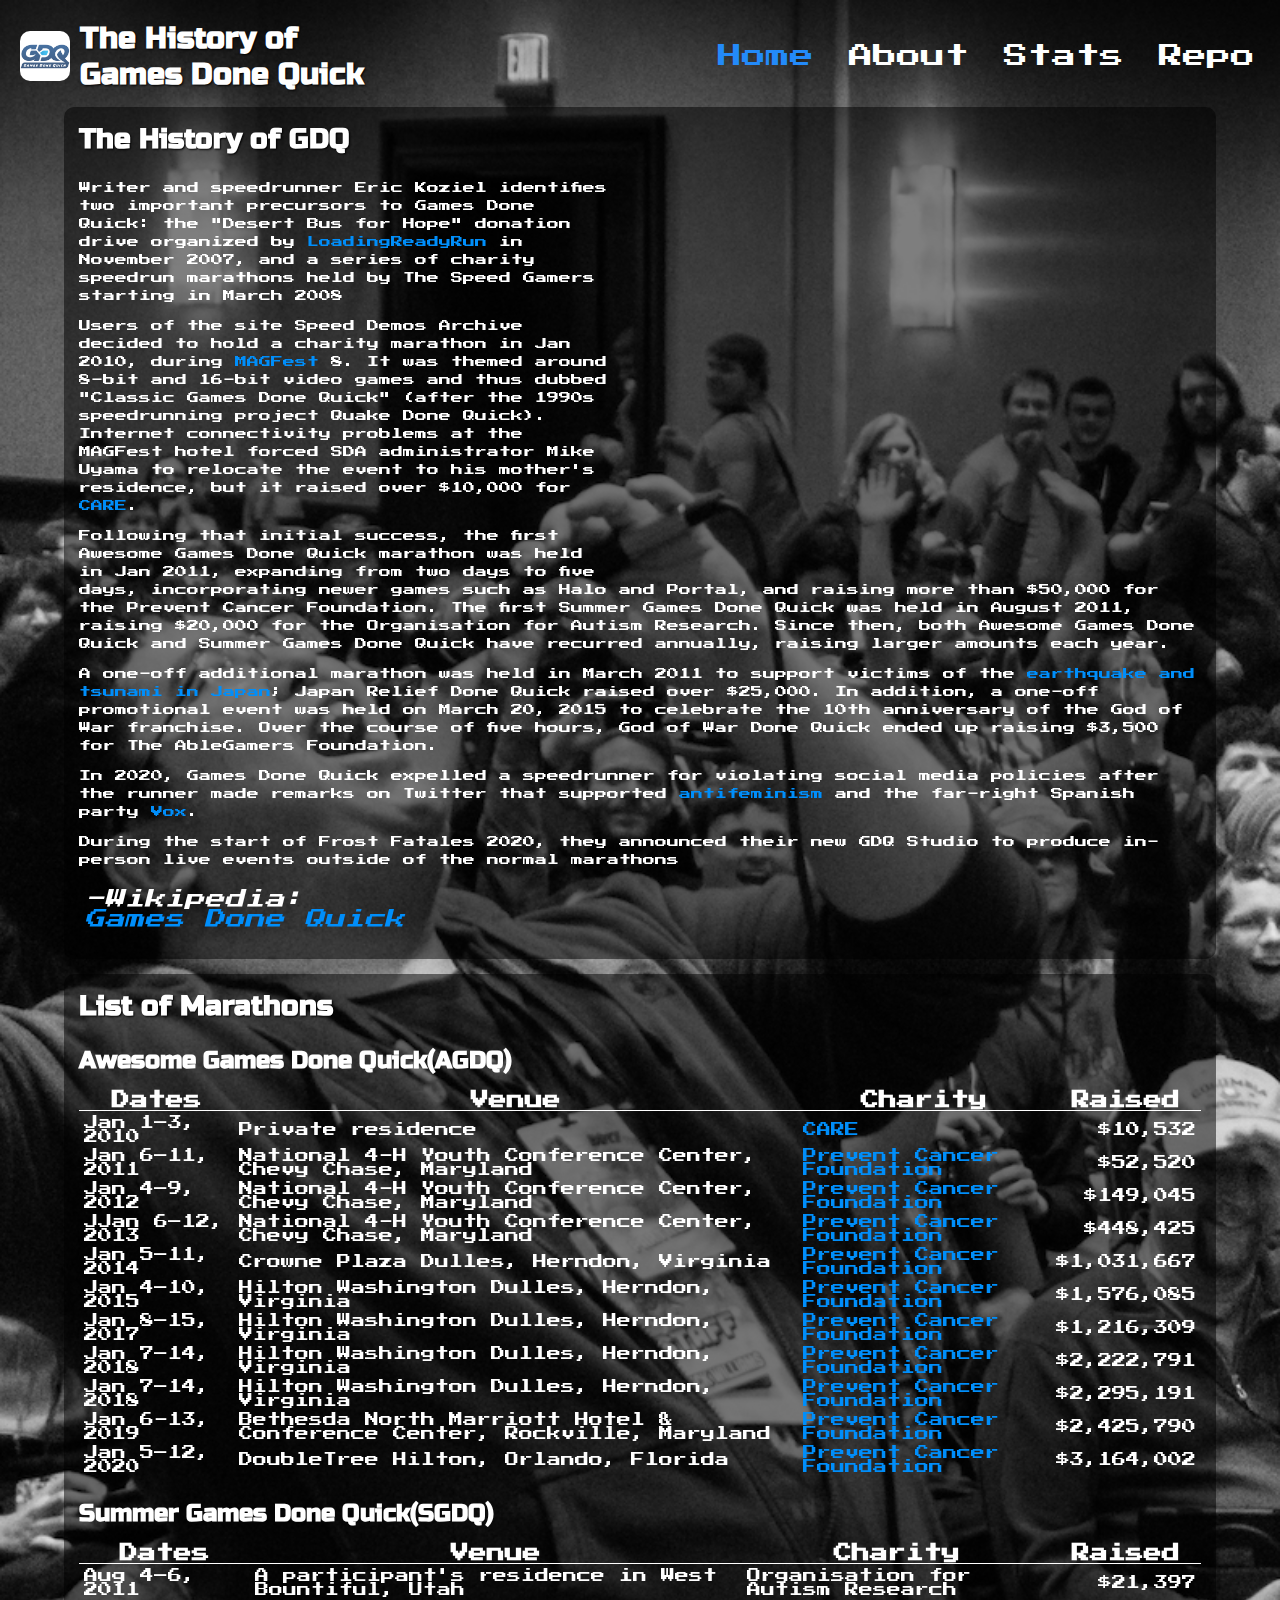
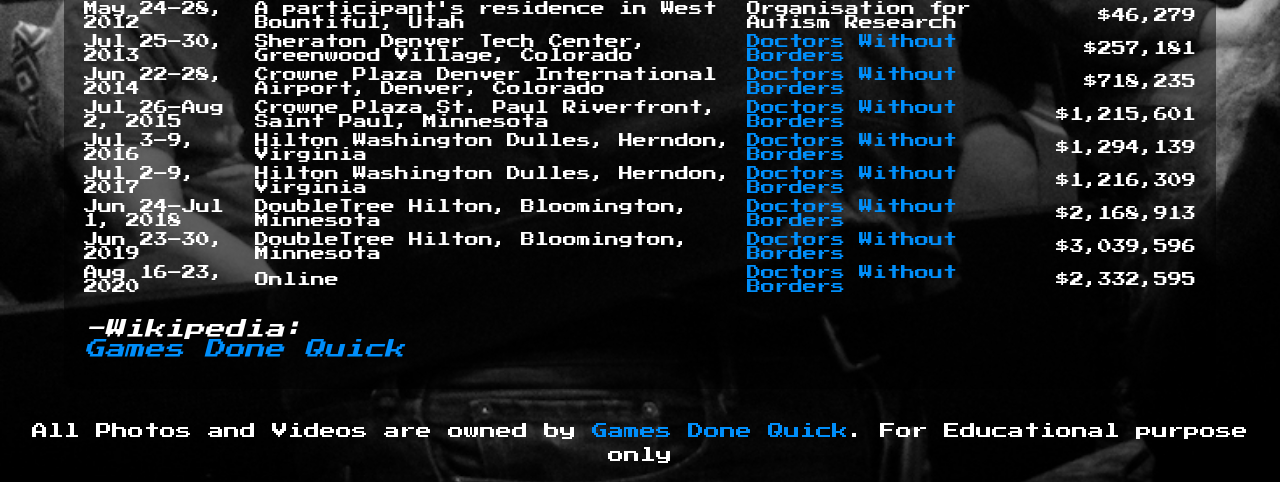
==== index.html @ 73c03f0b "initialize" ====
<!DOCTYPE html>
<html lang="en">
<head>
    <meta charset="UTF-8">
    <meta name="viewport" content="width=device-width, initial-scale=1.0">
    <title>History of Games Done Quick</title>
    <link rel="stylesheet" href="https://necolas.github.io/normalize.css/latest/normalize.css" crossorigin="anonymous">
    <link rel="stylesheet" href="https://use.fontawesome.com/releases/v5.14.0/css/all.css" integrity="sha384-HzLeBuhoNPvSl5KYnjx0BT+WB0QEEqLprO+NBkkk5gbc67FTaL7XIGa2w1L0Xbgc" crossorigin="anonymous">
    <link href="https://fonts.googleapis.com/css2?family=Press+Start+2P&family=Russo+One&display=swap" rel="stylesheet">
    <link rel="shortcut icon" href="images/favicon.ico">
    <link rel="stylesheet" href="styles/style.css">
    <script src="scripts/index.js" defer></script>
</head>
<body>
    <div class="wrapper">
        <header>
            <div class="title">
                <span class="logo"></span>
                <h1>The History of <br>Games Done Quick</h1>
            </div>

            <div id="nav-button">
                <i class="fas fa-bars"></i>
                <span class="sr-only">Menu</span>
            </div>

            <nav id="nav-menu">
                <ul>
                    <li><a href="#" class="current-page">Home</a></li>
                    <li><a href="about.html">About</a></li>
                    <li><a href="stats.html">Stats</a></li>
                    <li><a href="https://github.com/rowaxl/WAMD401/tree/master/0820_project" target="_blank">Repo</a></li>
                </ul>
            </nav>
        </header>

        <main>
            <section>
                <article class="history">
                    <h2>The History of GDQ</h2>

                    <iframe class="video-history" src="https://www.youtube.com/embed/3biU0YiYMjQ" frameborder="0" allow="accelerometer; autoplay; encrypted-media; gyroscope; picture-in-picture" allowfullscreen></iframe>
                    
                    <blockquote cite="https://en.wikipedia.org/wiki/Games_Done_Quick#History">
                        <p>Writer and speedrunner Eric Koziel identifies two important precursors to Games Done Quick: the "Desert Bus for Hope" donation drive organized by <a href="https://en.wikipedia.org/wiki/LoadingReadyRun" target="_blank">LoadingReadyRun</a> in November 2007, and a series of charity speedrun marathons held by The Speed Gamers starting in March 2008</p>
                        <p>Users of the site Speed Demos Archive decided to hold a charity marathon in Jan 2010, during <a href="https://en.wikipedia.org/wiki/MAGFest" target="_blank">MAGFest</a> 8. It was themed around 8-bit and 16-bit video games and thus dubbed "Classic Games Done Quick" (after the 1990s speedrunning project Quake Done Quick). Internet connectivity problems at the MAGFest hotel forced SDA administrator Mike Uyama to relocate the event to his mother's residence, but it raised over $10,000 for <a href="https://en.wikipedia.org/wiki/CARE_(relief_agency)">CARE</a>.</p>
                        <p>Following that initial success, the first Awesome Games Done Quick marathon was held in Jan 2011, expanding from two days to five days, incorporating newer games such as Halo and Portal, and raising more than $50,000 for the Prevent Cancer Foundation. The first Summer Games Done Quick was held in August 2011, raising $20,000 for the Organisation for Autism Research. Since then, both Awesome Games Done Quick and Summer Games Done Quick have recurred annually, raising larger amounts each year.</p>
                        <p>A one-off additional marathon was held in March 2011 to support victims of the <a href="https://en.wikipedia.org/wiki/2011_T%C5%8Dhoku_earthquake_and_tsunami" target="_blank">earthquake and tsunami in Japan</a>; Japan Relief Done Quick raised over $25,000. In addition, a one-off promotional event was held on March 20, 2015 to celebrate the 10th anniversary of the God of War franchise. Over the course of five hours, God of War Done Quick ended up raising $3,500 for The AbleGamers Foundation.</p>
                        <p>In 2020, Games Done Quick expelled a speedrunner for violating social media policies after the runner made remarks on Twitter that supported <a href="https://en.wikipedia.org/wiki/Antifeminism" target="_blank">antifeminism</a> and the far-right Spanish party <a href="https://en.wikipedia.org/wiki/Vox_(political_party)" target="_blank">Vox</a>.</p>
                        <p>During the start of Frost Fatales 2020, they announced their new GDQ Studio to produce in-person live events outside of the normal marathons</p>
                        
                        <footer>-Wikipedia:<br> 
                            <cite><a href="https://en.wikipedia.org/wiki/Games_Done_Quick#History" target="_blank">Games Done Quick</a></cite>
                        </footer>
                    </blockquote>
                </article>

            </section>
            <section>
                <article class="list">
                    <h2>List of Marathons</h2>

                    <blockquote cite="https://en.wikipedia.org/wiki/Games_Done_Quick#List_of_marathons">
                        <h4>Awesome Games Done Quick(AGDQ)</h4>

                        <table class="table-shrink">
                            <thead>
                                <tr>
                                    <th>Dates</th>
                                    <th>Venue</th>
                                    <th>Charity</th>
                                    <th class="numeric">Raised</th>
                                </tr>
                            </thead>
                            <tbody>
                                <tr>
                                    <td data-title="Dates">Jan 1–3, 2010</td>
                                    <td data-title="Venue">Private residence</td>
                                    <td data-title="Charity"><a href="https://en.m.wikipedia.org/wiki/CARE_(relief_agency)">CARE</a></td>
                                    <td data-title="Raised" class="numeric">$10,532</td>
                                </tr>
                                <tr>
                                    <td data-title="Dates">Jan 6–11, 2011</td>
                                    <td data-title="Venue">National 4-H Youth Conference Center, Chevy Chase, Maryland</td>
                                    <td data-title="Charity" class="base"><a href="https://en.m.wikipedia.org/wiki/Prevent_Cancer_Foundation">Prevent Cancer Foundation</a></td>
                                    <td data-title="Raised" class="numeric">$52,520</td>
                                </tr>
                                <tr>
                                    <td data-title="Dates">Jan 4–9, 2012</td>
                                    <td data-title="Venue">National 4-H Youth Conference Center, Chevy Chase, Maryland</td>
                                    <td data-title="Charity" class="collapsed"><a href="https://en.m.wikipedia.org/wiki/Prevent_Cancer_Foundation">Prevent Cancer Foundation</a></td>
                                    <td data-title="Raised" class="numeric">$149,045</td>
                                </tr>
                                <tr>
                                    <td data-title="Dates">JJan 6–12, 2013</td>
                                    <td data-title="Venue">National 4-H Youth Conference Center, Chevy Chase, Maryland</td>
                                    <td data-title="Charity" class="collapsed"><a href="https://en.m.wikipedia.org/wiki/Prevent_Cancer_Foundation">Prevent Cancer Foundation</a></td>
                                    <td data-title="Raised" class="numeric">$448,425</td>
                                </tr>
                                <tr>
                                    <td data-title="Dates">Jan 5–11, 2014</td>
                                    <td data-title="Venue">Crowne Plaza Dulles, Herndon, Virginia</td>
                                    <td data-title="Charity" class="collapsed"><a href="https://en.m.wikipedia.org/wiki/Prevent_Cancer_Foundation">Prevent Cancer Foundation</a></td>
                                    <td data-title="Raised" class="numeric">$1,031,667</td>
                                </tr>
                                <tr>
                                    <td data-title="Dates">Jan 4–10, 2015</td>
                                    <td data-title="Venue">Hilton Washington Dulles, Herndon, Virginia</td>
                                    <td data-title="Charity" class="collapsed"><a href="https://en.m.wikipedia.org/wiki/Prevent_Cancer_Foundation">Prevent Cancer Foundation</a></td>
                                    <td data-title="Raised" class="numeric">$1,576,085</td>
                                </tr>
                                <tr>
                                    <td data-title="Dates">Jan 8–15, 2017</td>
                                    <td data-title="Venue">Hilton Washington Dulles, Herndon, Virginia</td>
                                    <td data-title="Charity" class="collapsed"><a href="https://en.m.wikipedia.org/wiki/Prevent_Cancer_Foundation">Prevent Cancer Foundation</a></td>
                                    <td data-title="Raised" class="numeric">$1,216,309</td>
                                </tr>
                                <tr>
                                    <td data-title="Dates">Jan 7–14, 2018</td>
                                    <td data-title="Venue">Hilton Washington Dulles, Herndon, Virginia</td>
                                    <td data-title="Charity" class="base"><a href="https://en.m.wikipedia.org/wiki/Prevent_Cancer_Foundation">Prevent Cancer Foundation</a></td>
                                    <td data-title="Raised" class="numeric">$2,222,791</td>
                                </tr>
                                <tr>
                                    <td data-title="Dates">Jan 7–14, 2018</td>
                                    <td data-title="Venue">Hilton Washington Dulles, Herndon, Virginia</td>
                                    <td data-title="Charity" class="base"><a href="https://en.m.wikipedia.org/wiki/Prevent_Cancer_Foundation">Prevent Cancer Foundation</a></td>
                                    <td data-title="Raised" class="numeric">$2,295,191</td>
                                </tr>
                                <tr>
                                    <td data-title="Dates">Jan 6-13, 2019</td>
                                    <td data-title="Venue">Bethesda North Marriott Hotel & Conference Center, Rockville, Maryland</td>
                                    <td data-title="Charity" class="collapsed"><a href="https://en.m.wikipedia.org/wiki/Prevent_Cancer_Foundation">Prevent Cancer Foundation</a></td>
                                    <td data-title="Raised" class="numeric">$2,425,790</td>
                                </tr>
                                <tr>
                                    <td data-title="Dates">Jan 5–12, 2020</td>
                                    <td data-title="Venue">DoubleTree Hilton, Orlando, Florida</td>
                                    <td data-title="Charity" class="collapsed"><a href="https://en.m.wikipedia.org/wiki/Prevent_Cancer_Foundation">Prevent Cancer Foundation</a></td>
                                    <td data-title="Raised" class="numeric">$3,164,002</td>
                                </tr>
                            </tbody>
                        </table>

                        <h4>Summer Games Done Quick(SGDQ)</h4>

                        <table class="table-shrink">
                            <thead>
                                <tr>
                                    <th>Dates</th>
                                    <th>Venue</th>
                                    <th>Charity</th>
                                    <th class="numeric">Raised</th>
                                </tr>
                            </thead>
                            <tbody>
                                <tr>
                                    <td data-title="Dates">Aug 4–6, 2011</td>
                                    <td data-title="Venue">A participant's residence in West Bountiful, Utah</td>
                                    <td data-title="Charity">Organisation for Autism Research</td>
                                    <td data-title="Raised" class="numeric">$21,397</td>
                                </tr>
                                <tr>
                                    <td data-title="Dates">May 24–28, 2012</td>
                                    <td data-title="Venue">A participant's residence in West Bountiful, Utah</td>
                                    <td data-title="Charity">Organisation for Autism Research</td>
                                    <td data-title="Raised" class="numeric">$46,279</td>
                                </tr>
                                <tr>
                                    <td data-title="Dates">Jul 25–30, 2013</td>
                                    <td data-title="Venue">Sheraton Denver Tech Center, Greenwood Village, Colorado</td>
                                    <td data-title="Charity" class="base"><a href="https://en.m.wikipedia.org/wiki/Doctors_Without_Borders">Doctors Without Borders</a></td>
                                    <td data-title="Raised" class="numeric">$257,181</td>
                                </tr>
                                <tr>
                                    <td data-title="Dates">Jun 22–28, 2014</td>
                                    <td data-title="Venue">Crowne Plaza Denver International Airport, Denver, Colorado</td>
                                    <td data-title="Charity" class="collpsed"><a href="https://en.m.wikipedia.org/wiki/Doctors_Without_Borders">Doctors Without Borders</a></td>
                                    <td data-title="Raised" class="numeric">$718,235</td>
                                </tr>
                                <tr>
                                    <td data-title="Dates">Jul 26–Aug 2, 2015</td>
                                    <td data-title="Venue">Crowne Plaza St. Paul Riverfront, Saint Paul, Minnesota</td>
                                    <td data-title="Charity" class="collpsed"><a href="https://en.m.wikipedia.org/wiki/Doctors_Without_Borders">Doctors Without Borders</a></td>
                                    <td data-title="Raised" class="numeric">$1,215,601</td>
                                </tr>
                                <tr>
                                    <td data-title="Dates">Jul 3–9, 2016</td>
                                    <td data-title="Venue">Hilton Washington Dulles, Herndon, Virginia</td>
                                    <td data-title="Charity" class="collpsed"><a href="https://en.m.wikipedia.org/wiki/Doctors_Without_Borders">Doctors Without Borders</a></td>
                                    <td data-title="Raised" class="numeric">$1,294,139</td>
                                </tr>
                                <tr>
                                    <td data-title="Dates">Jul 2–9, 2017</td>
                                    <td data-title="Venue">Hilton Washington Dulles, Herndon, Virginia</td>
                                    <td data-title="Charity" class="collpsed"><a href="https://en.m.wikipedia.org/wiki/Doctors_Without_Borders">Doctors Without Borders</a></td>
                                    <td data-title="Raised" class="numeric">$1,216,309</td>
                                </tr>
                                <tr>
                                    <td data-title="Dates">Jun 24–Jul 1, 2018</td>
                                    <td data-title="Venue">DoubleTree Hilton, Bloomington, Minnesota</td>
                                    <td data-title="Charity" class="collpsed"><a href="https://en.m.wikipedia.org/wiki/Doctors_Without_Borders">Doctors Without Borders</a></td>
                                    <td data-title="Raised" class="numeric">$2,168,913</td>
                                </tr>
                                <tr>
                                    <td data-title="Dates">Jun 23–30, 2019</td>
                                    <td data-title="Venue">DoubleTree Hilton, Bloomington, Minnesota</td>
                                    <td data-title="Charity" class="collpsed"><a href="https://en.m.wikipedia.org/wiki/Doctors_Without_Borders">Doctors Without Borders</a></td>
                                    <td data-title="Raised" class="numeric">$3,039,596</td>
                                </tr>
                                <tr>
                                    <td data-title="Dates">Aug 16–23, 2020</td>
                                    <td data-title="Venue">Online</td>
                                    <td data-title="Charity" class="collpsed"><a href="https://en.m.wikipedia.org/wiki/Doctors_Without_Borders">Doctors Without Borders</a></td>
                                    <td data-title="Raised" class="numeric">$2,332,595</td>
                                </tr>
                            </tbody>
                        </table>
                        <footer>-Wikipedia:<br> 
                            <cite><a href="https://en.wikipedia.org/wiki/Games_Done_Quick#List_of_marathons" target="_blank">Games Done Quick</a></cite>
                        </footer>
                    </blockquote>
                </article>
            </section>
        </main>

        <footer>
            <p>
                All Photos and Videos are owned by <a href="https://gamesdonequick.com/" target="_blank">Games Done Quick</a>. For Educational purpose only
            </p>
        </footer>
    </div>
</body>
</html>
---- styles/style.css ----
@charset "utf-8";

.sr-only {
	border: 0 !important;
	clip: rect(1px, 1px, 1px, 1px) !important; 
	-webkit-clip-path: inset(50%) !important;
  clip-path: inset(50%) !important;
	height: 1px !important;
	margin: -1px !important;
	overflow: hidden !important;
	padding: 0 !important;
	position: absolute !important;
	width: 1px !important;
	white-space: nowrap !important;
}

h1, h2, h3, h4, h5, h6, p {
  margin-top: 0;
}

body {
  margin: 0;
}

html {
  box-sizing: border-box;
  font-size: 14px;
}

p, a, th, td {
  font-family: 'Press Start 2P', cursive;
}

h1, h2, h3, h4, h5, h6 {
  font-family: 'Russo One', sans-serif;
}

h1 {
  font-size: 1.5em;
}

h2 {
  font-size: 1.4em;
}

h3 {
  font-size: 1.3em;
}

h4 {
  font-size: 1.2em;
}

*::before, *, *::after {
  box-sizing: inherit;
}

.wrapper {
  width: 100vw;
  min-height: 102vh;
  height: 105%;
  background: 
    url('../images/background-index.jpg')
    #000;
  background-attachment: fixed;
  background-size: 250% auto;
  background-repeat: no-repeat;
  background-position-x: center;
}

.wrapper.about {
  background: 
    url('../images/background-about1.jpg'),
    url('../images/background-about2.jpg'),
    url('../images/background-about3.jpg'),
    #000;
  background-attachment: fixed;
  background-size: 100% 40%;
  background-repeat: no-repeat;
  background-position-x: center;
  background-position-y: 0, 50%, 100%;
}

.wrapper.stats {
  background: 
    url('../images/background-stats1.jpg'),
    url('../images/background-stats2.jpg'),
    url('../images/background-stats3.jpg'),
    #000;
  background-attachment: fixed;
  background-size: 100% 40%;
  background-repeat: no-repeat;
  background-position-x: center;
  background-position-y: 0, 50%, 100%;
}

header {
  color: #fff;
  display: flex;
  justify-content: space-between;
  align-items: center;
  overflow: hidden;
  flex-wrap: wrap;
  min-height: 70px;
  padding: 0 10px;
  margin-bottom: 15px;
}

header h1 {
  margin: 0;
}

span.logo {
  display: inline-block;
  width: 50px;
  height: 50px;
  background: 
    url('../images/gdq_logo.png'),
    #fff;
  background-size: contain;
  background-repeat: no-repeat;
  background-position: center;
  border-radius: 10px;
  margin-right: 10px;
}

.title {
  display: flex;
  justify-content: space-between;
  align-items: center;
  padding: 20px 0 0 10px;
  height: 70px;
}

h1, h2, h3 {
  text-shadow: #000 1px 1px 2px;
}

header nav {
  height: 0;
  width: 100%;
  overflow: hidden;
  transition: all 200ms ease-in-out;
}

nav.show {
  height: 250px;
}

nav ul {
  list-style: none;
  margin: 0;
  padding: 0;
  text-align: right;
  line-height: 1.5em;
  background: rgba(0,0,0,0.5);
  width: 100%;
  margin-left: auto;
}

nav ul li {
  padding: 20px 15px;
}

nav ul li a {
  text-decoration: none;
  color: #fff;
  font-size: 1.2em;
}

nav ul li a:hover {
  color: #64afff;
}

#nav-button {
  font-size: 20px;
}

.current-page {
  color: #238af9;
}

main {
  width: 90%;
  max-width: 1280px;
  margin: auto;
}

blockquote {
  margin: 0;
}

blockquote h2 {
  margin-bottom: 5px;
}

section {
  background-color: rgba(0, 0, 0, 0.5);
  padding: 15px;
  border-radius: 10px;
  margin-bottom: 15px;
  color: #fff;
}

section h4 {
  margin-bottom: 10px;
}

blockquote footer {
  color: #fff;
  font-family: 'Press Start 2P', cursive;
  font-style: italic;
  padding: 0 5px 15px 5px;
  margin-top: 20px;
}

iframe.video-history {
  width: 100%;
  margin-bottom: 15px;
}

article.history p {
  font-size: 12px;
  text-align: left;
  line-height: 1.5;
  color: #fff;
}

a {
  text-decoration: none;
  color: #008efa;
}

p, th, td {
  color: #fff;
}

table {
  border-spacing: 0 5px;
  margin-bottom: 20px;
}

th {
  border-bottom: solid 1px #fff;
  font-size: 0.9em;
}

td {
  font-size: 0.7em;
  padding: 0 5px;
}

td.numeric {
  text-align: right;
}

footer {
  padding: 15px 20px;
}

footer p {
  margin: 0;
  font-size: 0.8em;
  line-height: 1.5;
  text-align: center;
}

.link {
  display: flex;
  flex-direction: row;
  align-items: center;
  margin-bottom: 15px;
  width: 100%;
  height: 35px;
}

.link.twitch:hover {
  background-color: rgba(220, 50, 220, 0.7);
}

.link.youtube:hover {
  background-color: rgba(220, 50, 50, 0.7);
}

.link h3 {
  font-size: 1em;
  line-height: 1em;
  margin: 0;
}

.link a {
  text-decoration: none;
}

.link a.twitch {
  color: #c419c4;
}

.link a.youtube {
  color: #d71a1a;
}

.link-logos {
  width: 50px;
  height: 30px;
}

.moments {
  width: 100%;
  display: block;
}

.moment {
  width: 250px;
  height: 250px;
  margin-bottom: 25px;
}

.chart {
  width: 100%;
  height: 600px;
  position: relative;
}

@media only screen and (max-width: 767px) {
  table.table-shrink,
  table.table-shrink thead,
  table.table-shrink th,
  table.table-shrink tbody,
  table.table-shrink td,
  table.table-shrink tr {
    display: block;
  }

  table.table-shrink thead tr {
    display: none;
  }

  table.table-shrink {
    margin-bottom: 15px;
  }

  table.table-shrink tbody tr {
    border: 1px solid #aaa;
    margin-bottom: 5px;
  }

  table.table-shrink tbody td {
    border: none;
		border-bottom: 1px solid #eee;
		position: relative;
		padding: 5px 0 5px 50%; 
		white-space: normal;
    text-align:left;
  }

  table.table-shrink tbody td:before { 
    position: absolute;
    top: 6px;
    left: 6px;
    width: 45%; 
    padding-right: 10px; 
    white-space: nowrap;
    text-align:left;
    font-weight: bold;
  }

  table.table-shrink td:before {
    content: attr(data-title);
  }
}

@media only screen and (min-width: 768px) {
  html {
    font-size: 16px;
  }

  #nav-button {
    display: none;
  }

  header {
    flex-wrap: nowrap;
  }

  .title {
    height: auto;
  }

  header nav {
    width: fit-content;
    height: 50px;
  }

  nav ul {
    text-align: center;
    line-height: 1.5em;
    background: none;
  }

  nav ul li {
    display: inline-block;
  }

  .moments {
    display: flex;
    flex-wrap: wrap;
    justify-content: space-between;
  }

  .moment {
    width: 44%;
    height: 300px;
    margin: 10px 1%;
  }

  .moment iframe {
    height: 200px;
  }

  .link {
    width: fit-content;
    height: 50px;
  }
}

@media only screen and (min-width: 1023px) {
  html {
    font-size: 20px;
  }

  iframe.video-history {
    width: 50%;
    height: 400px;
    float: right;
    margin: 0 15px;
  }

  .wrapper.about {
    background: 
      url('../images/background-about1.jpg'),
      url('../images/background-about2.jpg'),
      url('../images/background-about3.jpg'),
      url('../images/background-about4.jpg'),
      #000;
    background-attachment: fixed;
    background-size: 50% 50%;
    background-repeat: no-repeat;
    background-position-x: 0, 100%;
    background-position-y: 0, 0, 100%, 100%;
  }

  .wrapper.stats {
    background: 
      url('../images/background-stats1.jpg'),
      url('../images/background-stats2.jpg'),
      url('../images/background-stats3.jpg'),
      url('../images/background-stats4.jpg'),
      #000;
    background-attachment: fixed;
    background-size: 50% 50%;
    background-repeat: no-repeat;
    background-position-x: 0, 100%;
    background-position-y: 0, 0, 100%, 100%;
  }

  .moments-wrap {
    width: 100%;
    padding-left: 20px;
    overflow-x: scroll;
    height: 440px;
  }

  .moments {
    display: flex;
    width: max-content;
  }

  .moment {
    display: inline-block;
    width: 560px;
    height: 400px;
    margin: 10px 20px;
  }

  .moment iframe {
    width: 560px;
    height: 315px;
  }
}
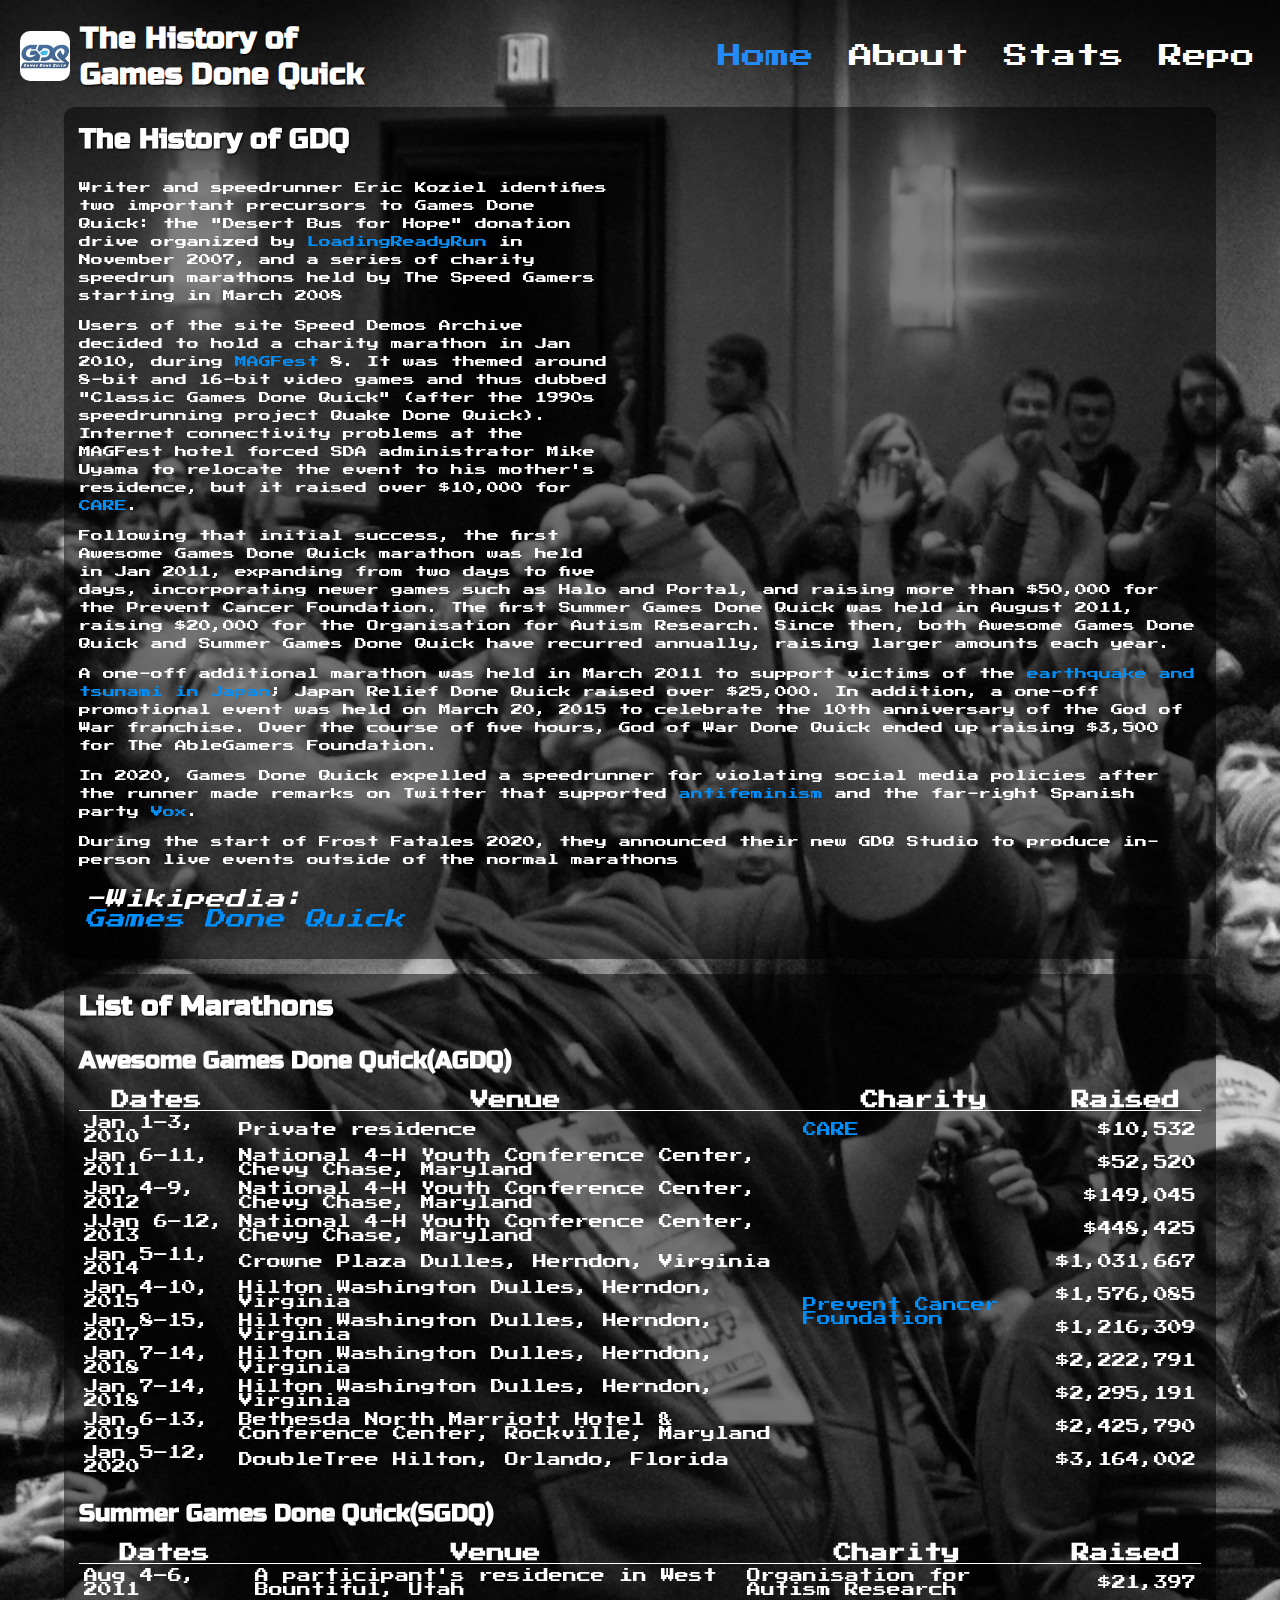
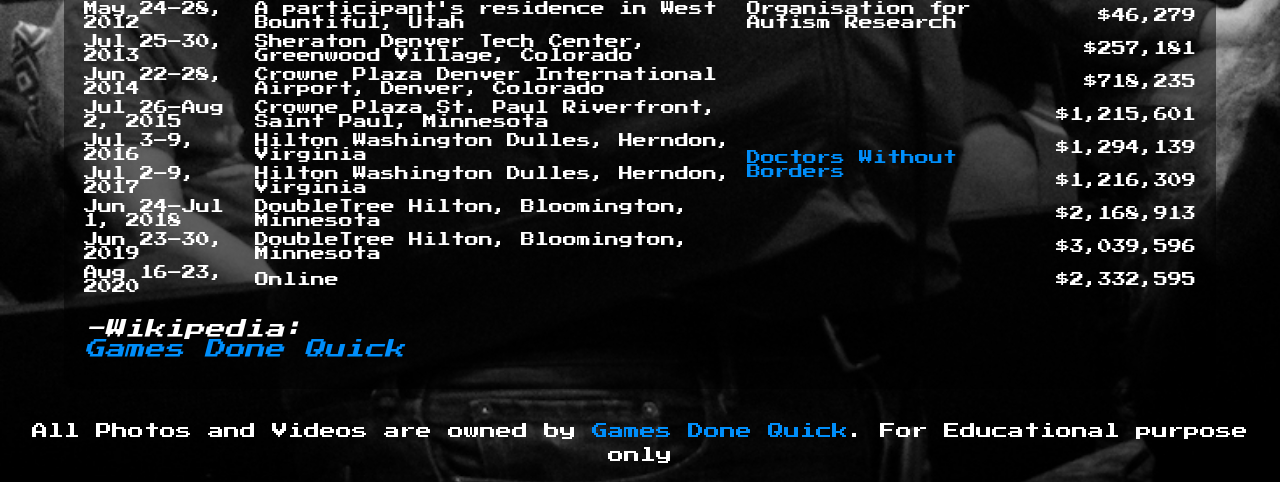
==== commit 42d222c0: "update with rowspan" ====
--- a/index.html
+++ b/index.html
@@ -29,7 +29,7 @@
                     <li><a href="#" class="current-page">Home</a></li>
                     <li><a href="about.html">About</a></li>
                     <li><a href="stats.html">Stats</a></li>
-                    <li><a href="https://github.com/rowaxl/WAMD401/tree/master/0820_project" target="_blank">Repo</a></li>
+                    <li><a href="https://github.com/rowaxl/HistoryOfGDQ" target="_blank">Repo</a></li>
                 </ul>
             </nav>
         </header>
@@ -82,7 +82,7 @@
                                 <tr>
                                     <td data-title="Dates">Jan 6–11, 2011</td>
                                     <td data-title="Venue">National 4-H Youth Conference Center, Chevy Chase, Maryland</td>
-                                    <td data-title="Charity" class="base"><a href="https://en.m.wikipedia.org/wiki/Prevent_Cancer_Foundation">Prevent Cancer Foundation</a></td>
+                                    <td data-title="Charity" rowspan="10"><a href="https://en.m.wikipedia.org/wiki/Prevent_Cancer_Foundation">Prevent Cancer Foundation</a></td>
                                     <td data-title="Raised" class="numeric">$52,520</td>
                                 </tr>
                                 <tr>
@@ -118,13 +118,13 @@
                                 <tr>
                                     <td data-title="Dates">Jan 7–14, 2018</td>
                                     <td data-title="Venue">Hilton Washington Dulles, Herndon, Virginia</td>
-                                    <td data-title="Charity" class="base"><a href="https://en.m.wikipedia.org/wiki/Prevent_Cancer_Foundation">Prevent Cancer Foundation</a></td>
+                                    <td data-title="Charity" class="collapsed"><a href="https://en.m.wikipedia.org/wiki/Prevent_Cancer_Foundation">Prevent Cancer Foundation</a></td>
                                     <td data-title="Raised" class="numeric">$2,222,791</td>
                                 </tr>
                                 <tr>
                                     <td data-title="Dates">Jan 7–14, 2018</td>
                                     <td data-title="Venue">Hilton Washington Dulles, Herndon, Virginia</td>
-                                    <td data-title="Charity" class="base"><a href="https://en.m.wikipedia.org/wiki/Prevent_Cancer_Foundation">Prevent Cancer Foundation</a></td>
+                                    <td data-title="Charity" class="collapsed"><a href="https://en.m.wikipedia.org/wiki/Prevent_Cancer_Foundation">Prevent Cancer Foundation</a></td>
                                     <td data-title="Raised" class="numeric">$2,295,191</td>
                                 </tr>
                                 <tr>
@@ -169,49 +169,49 @@
                                 <tr>
                                     <td data-title="Dates">Jul 25–30, 2013</td>
                                     <td data-title="Venue">Sheraton Denver Tech Center, Greenwood Village, Colorado</td>
-                                    <td data-title="Charity" class="base"><a href="https://en.m.wikipedia.org/wiki/Doctors_Without_Borders">Doctors Without Borders</a></td>
+                                    <td data-title="Charity" rowspan="10"><a href="https://en.m.wikipedia.org/wiki/Doctors_Without_Borders">Doctors Without Borders</a></td>
                                     <td data-title="Raised" class="numeric">$257,181</td>
                                 </tr>
                                 <tr>
                                     <td data-title="Dates">Jun 22–28, 2014</td>
                                     <td data-title="Venue">Crowne Plaza Denver International Airport, Denver, Colorado</td>
-                                    <td data-title="Charity" class="collpsed"><a href="https://en.m.wikipedia.org/wiki/Doctors_Without_Borders">Doctors Without Borders</a></td>
+                                    <td data-title="Charity" class="collapsed"><a href="https://en.m.wikipedia.org/wiki/Doctors_Without_Borders">Doctors Without Borders</a></td>
                                     <td data-title="Raised" class="numeric">$718,235</td>
                                 </tr>
                                 <tr>
                                     <td data-title="Dates">Jul 26–Aug 2, 2015</td>
                                     <td data-title="Venue">Crowne Plaza St. Paul Riverfront, Saint Paul, Minnesota</td>
-                                    <td data-title="Charity" class="collpsed"><a href="https://en.m.wikipedia.org/wiki/Doctors_Without_Borders">Doctors Without Borders</a></td>
+                                    <td data-title="Charity" class="collapsed"><a href="https://en.m.wikipedia.org/wiki/Doctors_Without_Borders">Doctors Without Borders</a></td>
                                     <td data-title="Raised" class="numeric">$1,215,601</td>
                                 </tr>
                                 <tr>
                                     <td data-title="Dates">Jul 3–9, 2016</td>
                                     <td data-title="Venue">Hilton Washington Dulles, Herndon, Virginia</td>
-                                    <td data-title="Charity" class="collpsed"><a href="https://en.m.wikipedia.org/wiki/Doctors_Without_Borders">Doctors Without Borders</a></td>
+                                    <td data-title="Charity" class="collapsed"><a href="https://en.m.wikipedia.org/wiki/Doctors_Without_Borders">Doctors Without Borders</a></td>
                                     <td data-title="Raised" class="numeric">$1,294,139</td>
                                 </tr>
                                 <tr>
                                     <td data-title="Dates">Jul 2–9, 2017</td>
                                     <td data-title="Venue">Hilton Washington Dulles, Herndon, Virginia</td>
-                                    <td data-title="Charity" class="collpsed"><a href="https://en.m.wikipedia.org/wiki/Doctors_Without_Borders">Doctors Without Borders</a></td>
+                                    <td data-title="Charity" class="collapsed"><a href="https://en.m.wikipedia.org/wiki/Doctors_Without_Borders">Doctors Without Borders</a></td>
                                     <td data-title="Raised" class="numeric">$1,216,309</td>
                                 </tr>
                                 <tr>
                                     <td data-title="Dates">Jun 24–Jul 1, 2018</td>
                                     <td data-title="Venue">DoubleTree Hilton, Bloomington, Minnesota</td>
-                                    <td data-title="Charity" class="collpsed"><a href="https://en.m.wikipedia.org/wiki/Doctors_Without_Borders">Doctors Without Borders</a></td>
+                                    <td data-title="Charity" class="collapsed"><a href="https://en.m.wikipedia.org/wiki/Doctors_Without_Borders">Doctors Without Borders</a></td>
                                     <td data-title="Raised" class="numeric">$2,168,913</td>
                                 </tr>
                                 <tr>
                                     <td data-title="Dates">Jun 23–30, 2019</td>
                                     <td data-title="Venue">DoubleTree Hilton, Bloomington, Minnesota</td>
-                                    <td data-title="Charity" class="collpsed"><a href="https://en.m.wikipedia.org/wiki/Doctors_Without_Borders">Doctors Without Borders</a></td>
+                                    <td data-title="Charity" class="collapsed"><a href="https://en.m.wikipedia.org/wiki/Doctors_Without_Borders">Doctors Without Borders</a></td>
                                     <td data-title="Raised" class="numeric">$3,039,596</td>
                                 </tr>
                                 <tr>
                                     <td data-title="Dates">Aug 16–23, 2020</td>
                                     <td data-title="Venue">Online</td>
-                                    <td data-title="Charity" class="collpsed"><a href="https://en.m.wikipedia.org/wiki/Doctors_Without_Borders">Doctors Without Borders</a></td>
+                                    <td data-title="Charity" class="collapsed"><a href="https://en.m.wikipedia.org/wiki/Doctors_Without_Borders">Doctors Without Borders</a></td>
                                     <td data-title="Raised" class="numeric">$2,332,595</td>
                                 </tr>
                             </tbody>
--- a/styles/style.css
+++ b/styles/style.css
@@ -254,6 +254,10 @@
   text-align: right;
 }
 
+td.collapsed {
+  display: none;
+}
+
 footer {
   padding: 15px 20px;
 }
